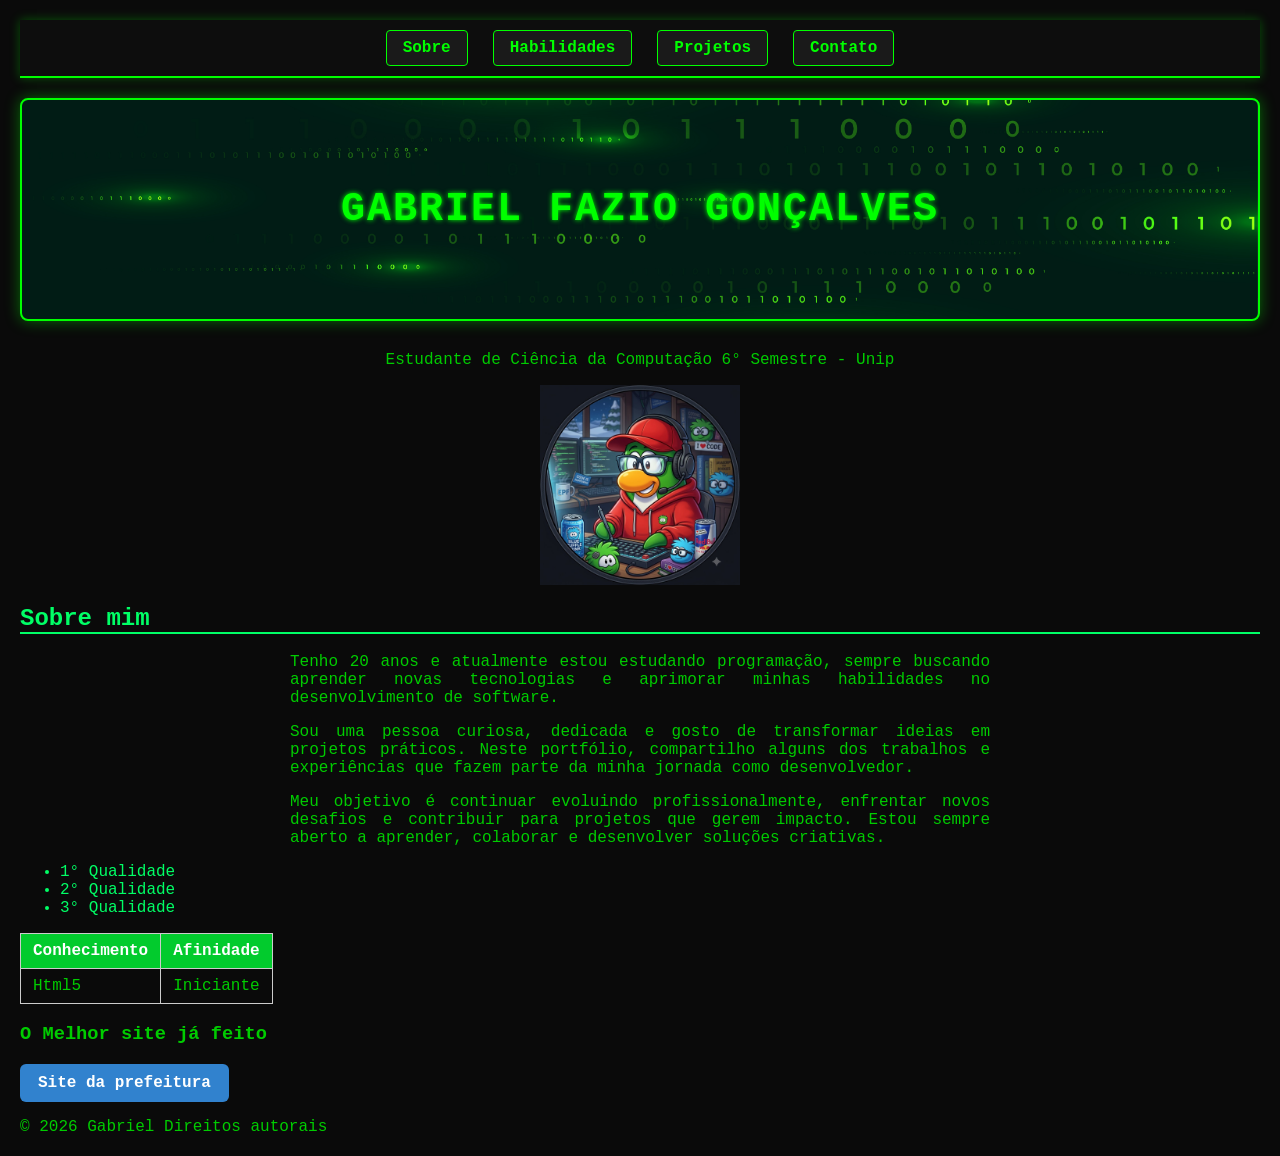
==== index.html @ 5bb6ba9e "Arrumando o index" ====
<!DOCTYPE html>
<html lang="pt-BR">
<head>
    <meta charset="UTF-8">
    <meta name="viewport" content="width=device-width, initial-scale=1.0">
    <title>Portifólio do gabriel</title>
    <link rel="stylesheet" href="style.css">
</head>
<body>
     <nav id="menu-hacker">
    <ul>
        <li><a href="sobre.html">Sobre</a></li>
        <li><a href="paginas/habilidade.html">Habilidades</a></li>
        <li><a href="#projetos">Projetos</a></li>
        <li><a href="#contato">Contato</a></li>
    </ul>
</nav>
    <div class="banner-hacker">
    <h1 class="titulo-hacker"> Gabriel Fazio Gonçalves
    </h1>
    </div>
    <p id="estudo"> Estudante de Ciência da Computação 6° Semestre - Unip</p>
    <div class="container-habilidade">
        <img src="imagens/rookie.jpg" alt="sua foto de perfil" width="200px"/>
    </div>
    <h2> Sobre mim</h2>
    <section id="sobre">
    <div class="container">
    <p> Tenho 20 anos e atualmente estou estudando 
        programação, sempre buscando aprender novas 
        tecnologias e aprimorar minhas habilidades no 
        desenvolvimento de software.</p>
        <p> Sou uma pessoa curiosa, dedicada e gosto de transformar ideias em projetos práticos.
             Neste portfólio, compartilho alguns dos trabalhos e experiências que fazem parte
              da minha jornada como desenvolvedor.</p>
              <p> Meu objetivo é continuar evoluindo profissionalmente, enfrentar novos desafios
                 e contribuir para projetos que gerem impacto.
                 Estou sempre aberto a aprender, colaborar e desenvolver soluções criativas.</p>
                 </div>
                 </section>
                 <ul class="tabelafera">
        <li> 1° Qualidade</li>
        <li> 2° Qualidade</li>
        <li> 3° Qualidade</li>
    </ul>
    <table> 
        <tr> 
            <th> Conhecimento</th>
            <th> Afinidade</th>
        </tr>
        <tr>
            <td> Html5</td>
            <td> Iniciante</td>
        </tr>
    </table>
    <h3> O Melhor site já feito</h1>
        <a href="https://www.arealva.sp.gov.br/portal" target="_blank" class="botao-link"> Site da prefeitura</a>
        <footer> 
            <p> &copy 2026 Gabriel Direitos autorais</p>
        </footer>
        <script src="script.js"></script>
</body>

</html>
---- style.css ----
/* 1. Mudar o fundo da página inteira e a fonte padrão */
body {
    background-color: #0a0a0a; /* Fundo quase preto */
    color: #00cc00; /* Verde um pouco mais suave para leitura */
    font-family: 'Consolas', 'Courier New', monospace;
    margin: 20px;
}
.card-habilidade{
    text-align: left;
    max-width: 500px;
    border: 2px solid #00ff00;
    padding: 5px 5px;
}
.container-habilidade{
    display: flex;
    gap: 2rem;
    flex-wrap: wrap;
    justify-content: center;
    
}
#estudo{
    text-align: center;
}
.banner-hacker {
    /* 1. Aponta para a imagem do banner que você baixou */
    /* Certifique-se de colocar o nome/caminho exato do seu arquivo de imagem aqui (ex: banner.jpg ou banner.png) */
    background-image: url('imagens/backhacker.jpg'); 

    /* 2. Ajustes de tamanho e exibição da imagem */
    background-size: cover;       /* Faz a imagem preencher todo o espaço do container */
    background-position: center;  /* Centraliza a imagem no fundo */
    background-repeat: no-repeat; /* Impede que a imagem fique se repetindo caso seja pequena */

    /* 3. Espaçamento e Alinhamento do conteúdo interno (o texto) */
    padding: 60px 20px;           /* Espaço interno em cima e embaixo para o banner ter altura */
    text-align: center;           /* Centraliza o nome horizontalmente */
    
    /* 4. Bordas e efeito Hacker (opcional) */
    border: 2px solid #00ff00;    /* Borda verde neon */
    box-shadow: 0 0 15px rgba(0, 255, 0, 0.4); /* Brilho neon sutil no banner */
    border-radius: 8px;           /* Bordas levemente arredondadas */
    margin-bottom: 30px;          /* Espaço para afastar do resto da página */
}
.container{
    max-width: 700px;    /* O texto não vai passar de 700 pixels de largura */
    margin: 0 auto;      /* Centraliza a caixa inteira no meio da tela */
    padding: 0 20px;
    text-align: justify;
}
.terminal-conteudo{
    max-width: 700px;    /* O texto não vai passar de 700 pixels de largura */
    margin: left;      /* Centraliza a caixa inteira no meio da tela */
    padding: 0 20px;
    text-align: justify;
    margin-top: 2rem;
    
}
.tabelafera{
color: #00ff66;
}
/* 2. Estilizar os títulos */
h1 {
    color: #00ff66; /* Azul escuro */
}

h2 {
    color: #00ff66; /* Azul médio */
    border-bottom: 2px solid #00ff66; /* Cria uma linha charmosa embaixo dos h2 */
}

/* 3. Estilizar a foto de perfil */
.imgpinguim {
    border-radius: 50%; /* Deixa a imagem redondinha! */
    border: 3px solid #00ff66; /* Adiciona uma borda azul ao redor da foto */
    display: block;  /* Transforma a imagem em bloco (ocupa a linha toda) */
    margin-left: auto;
    margin-right: auto;
}

/* 4. Estilizar a tabela */
table {
    border-collapse: collapse; /* Tira as lacunas duplas das bordas */
    margin-top: 10px;
}

th, td {
    border: 1px solid #cccccc;
    padding: 8px 12px; /* Dá um respiro interno no texto da tabela */
}
html {
  scroll-behavior: smooth;
}
th {
    background-color: rgba(0, 255, 55, 0.788);
    color: white;
}
.botao-link {
    display: inline-block;
    background-color: #3182ce;
    color: white;
    padding: 10px 18px;
    text-decoration: none; /* Remove o sublinhado do link */
    border-radius: 6px;
    font-weight: bold;
}

.botao-link:hover {
    background-color: #2b6cb0; /* Escurece o azul quando o mouse passa por cima */
}

.titulo-hacker {
    color: #00ff00;
    font-family: 'Consolas', 'Courier New', monospace;
    font-size: 2.5rem;
    text-transform: uppercase;
    letter-spacing: 2px;
    text-align: center;
    
    /* Brilho neon sutil inicial */
    text-shadow: 0 0 5px #00ff00;
    
    /* ADICIONE ESTA LINHA para a animação ficar suave */
    transition: text-shadow 0.3s ease, transform 0.3s ease;

}
.titulo-hacker:hover{
    /* Aumenta a intensidade e a área do brilho neon */
    text-shadow: 0 0 10px #00ff00, 0 0 20px #00ff00, 0 0 30px #00ff00;
    
    /* Opcional: faz o nome crescer bem pouquinho (5%) */
    transform: scale(1.05);
}
/* 1. Estilização do container do menu */
#menu-hacker {
    background-color: #0d0d0d;
    border-bottom: 2px solid #00ff00;
    box-shadow: 0 0 10px rgba(0, 255, 0, 0.3);
    padding: 10px 0;
    margin-bottom: 20px;
}

/* 2. Remover pontos da lista e alinhar os itens lado a lado */
#menu-hacker ul {
    list-style: none; /* Tira as bolinhas da lista */
    margin: 0;
    padding: 0;
    display: flex; /* Coloca os itens um ao lado do outro */
    justify-content: center; /* Centraliza os links na barra (ou use flex-start para alinhar à esquerda) */
    gap: 25px; /* Espaço entre os links */
}

/* 3. Estilo básico dos links */
#menu-hacker a {
    
    color: #00ff00;                  /* Texto verde neon */
    font-family: 'Consolas', 'Courier New', monospace;
    text-decoration: none;           /* Remove o sublinhado */
    font-size: 1rem;
    font-weight: bold;

    /* --- AQUI ESTÁ O SEGREDO DO BOTÃO COM FUNDO --- */
    background-color: #1a1a1a;       /* Cor de fundo escuro para o botão */
    padding: 8px 16px;               /* Espaçamento interno: 8px em cima/baixo e 16px nas laterais */
    border: 1px solid #00ff00;       /* Borda fina verde ao redor do botão */
    border-radius: 4px;              /* Arredonda levemente os cantos */
    
    display: inline-block;           /* Permite que o link respeite as alturas e paddings */
    transition: all 0.3s ease;       /* Deixa a animação suave ao passar o mouse */
}

/* 4. A INTERATIVIDADE: Efeito ao passar o mouse (:hover) */
#menu-hacker a:hover {
    background-color: #00ff00; /* Inverte a cor do fundo */
    color: #000000;            /* Texto fica preto ao passar o mouse */
    border-radius: 4px;
    box-shadow: 0 0 15px #00ff00; /* Brilho neon intenso */
}
#menu-hacker a.active {
  background-color: #00ff00;
  color: #000000;
  border-color: #00ff00;
  box-shadow: inset 0 3px 5px rgba(72, 241, 4, 0.3); /* Sombra interna simula o botão afundado */
  transform: translateY(1px);                     /* Leve deslocamento para baixo */
}

#button-java{

}
#button-python{

}
#button-postgre{

}
#button-c{

}
#texto-terminal{
font-family: 'Consolas', 'Courier New', monospace;
color: #00ff00;
text-shadow:0 0 5px #00ff00;
}
.terminal-conteudo{
    padding: 2rem;
}
.terminal-header{
    background-color: #1a1a1a;
  padding: 8px 15px;
  border-bottom: 1px solid #00ff00;
  color: #00ff00;
  font-family: monospace;
  font-size: 0.85rem;
  text-align: left;
}
.cursor {
  display: inline-block;
  width: 8px;
  height: 15px;
  background-color: #00ff00;
  animation: piscar 0.8s infinite;
}

@keyframes piscar {
  0%, 100% { opacity: 1; }
  50% { opacity: 0; }
}
.terminal-janela{
    max-width: 800px;
  margin: 2rem auto;
  border: 1px solid #00ff00;
  box-shadow: 0 0 15px rgba(0, 255, 0, 0.3);
  background-color: #000000;
  overflow: hidden; /* Faz o cabeçalho respeitar os cantos da caixa */
}
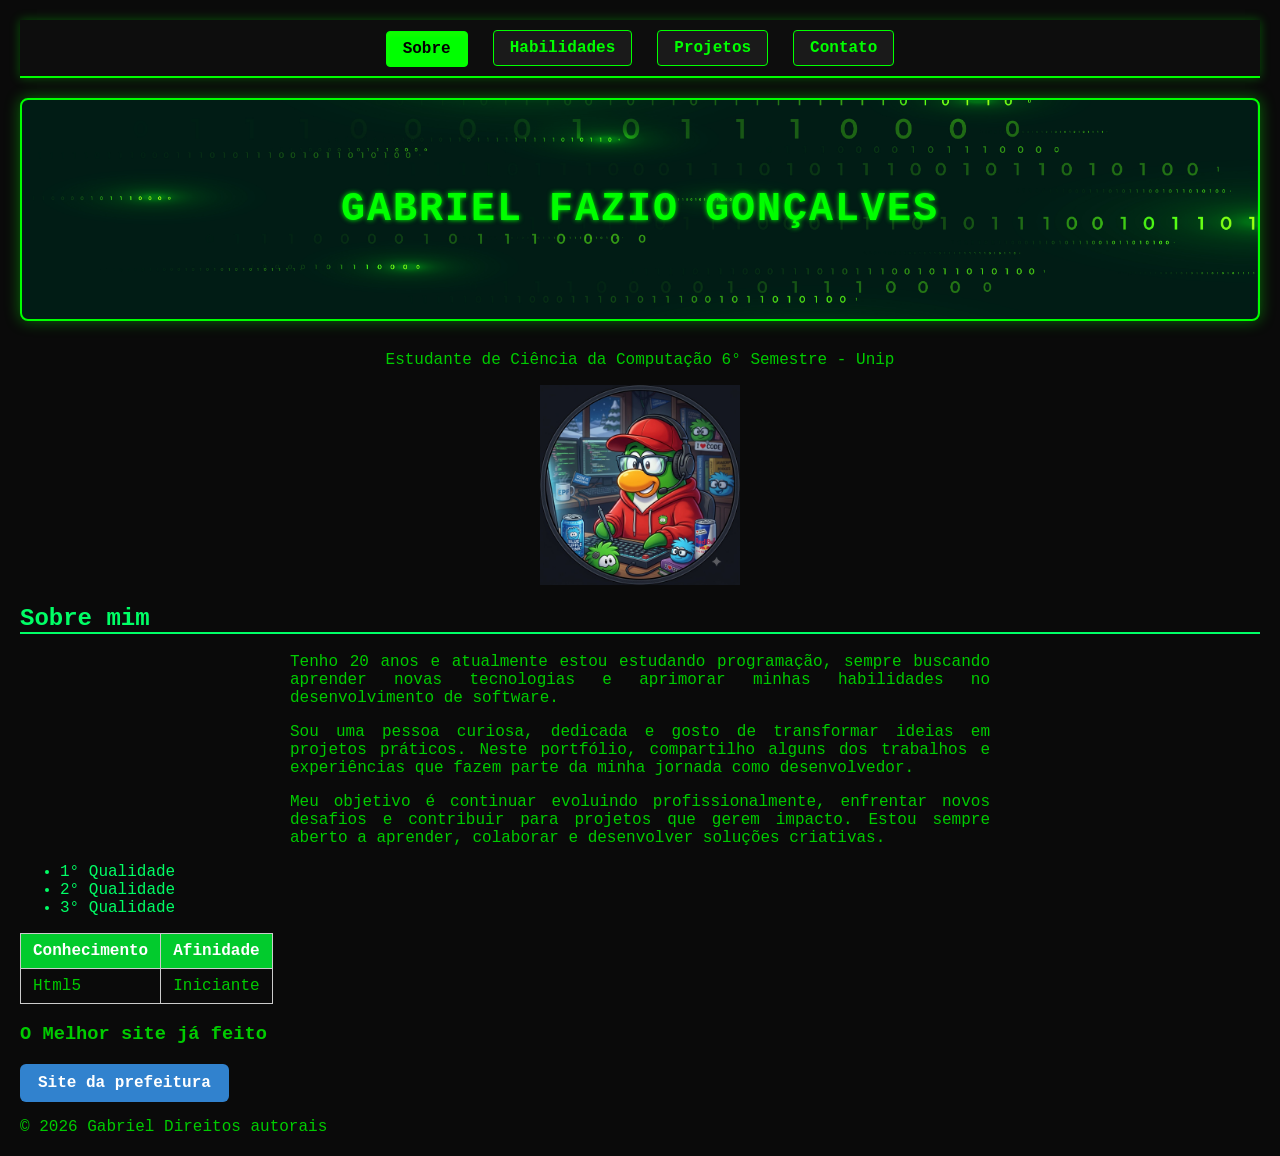
==== commit cacc6ca6: "Arrumando o redirecionamento da página" ====
--- a/index.html
+++ b/index.html
@@ -9,7 +9,7 @@
 <body>
      <nav id="menu-hacker">
     <ul>
-        <li><a href="sobre.html">Sobre</a></li>
+        <li><a href="index.html">Sobre</a></li>
         <li><a href="paginas/habilidade.html">Habilidades</a></li>
         <li><a href="#projetos">Projetos</a></li>
         <li><a href="#contato">Contato</a></li>
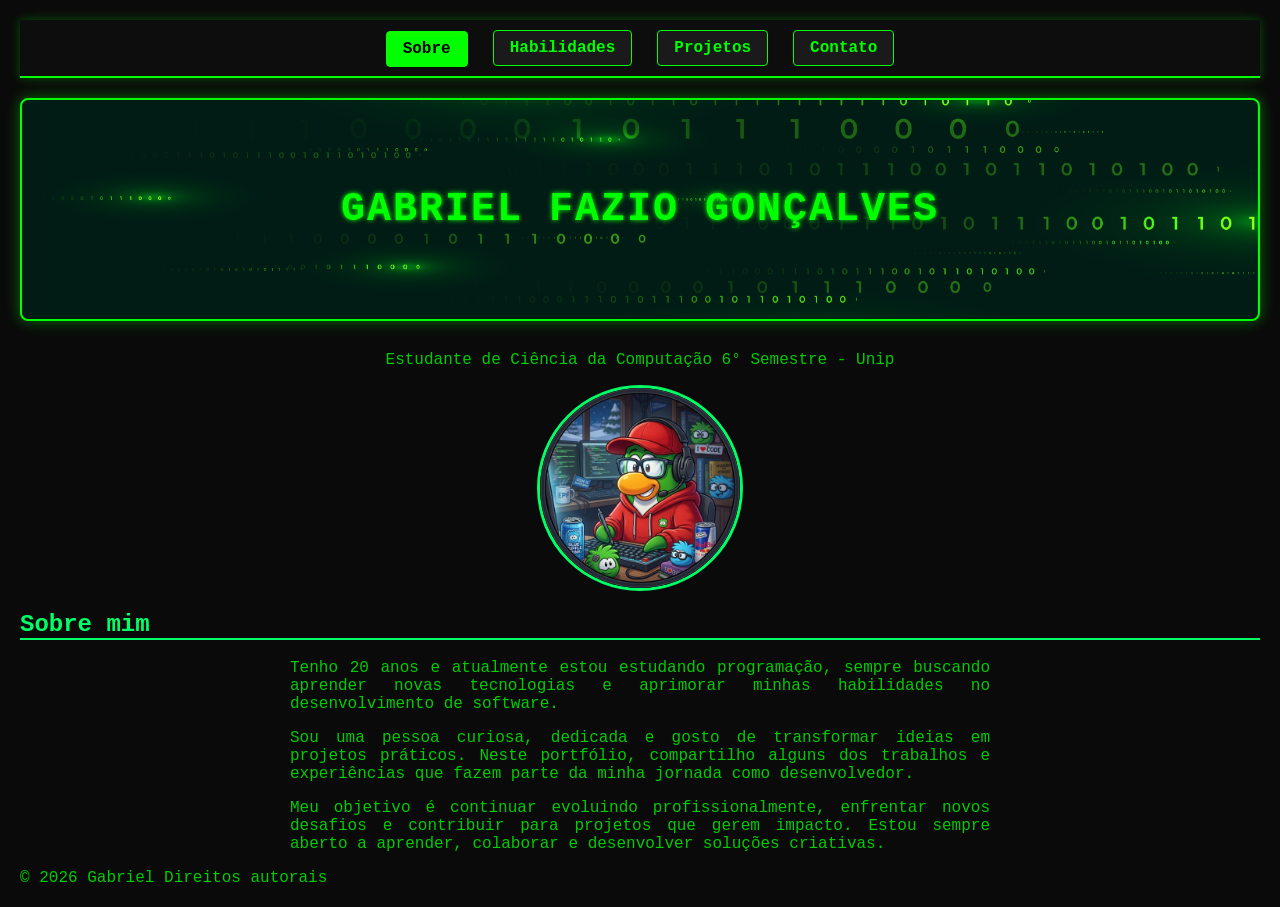
==== commit 7582351d: "Adicionei a pagina contato" ====
--- a/index.html
+++ b/index.html
@@ -12,7 +12,7 @@
         <li><a href="index.html">Sobre</a></li>
         <li><a href="paginas/habilidade.html">Habilidades</a></li>
         <li><a href="#projetos">Projetos</a></li>
-        <li><a href="#contato">Contato</a></li>
+        <li><a href="paginas/contato.html">Contato</a></li>
     </ul>
 </nav>
     <div class="banner-hacker">
@@ -21,7 +21,7 @@
     </div>
     <p id="estudo"> Estudante de Ciência da Computação 6° Semestre - Unip</p>
     <div class="container-habilidade">
-        <img src="imagens/rookie.jpg" alt="sua foto de perfil" width="200px"/>
+        <img src="imagens/rookie.jpg" alt="sua foto de perfil" width="200px" class="imgpinguim"/>
     </div>
     <h2> Sobre mim</h2>
     <section id="sobre">
@@ -38,23 +38,6 @@
                  Estou sempre aberto a aprender, colaborar e desenvolver soluções criativas.</p>
                  </div>
                  </section>
-                 <ul class="tabelafera">
-        <li> 1° Qualidade</li>
-        <li> 2° Qualidade</li>
-        <li> 3° Qualidade</li>
-    </ul>
-    <table> 
-        <tr> 
-            <th> Conhecimento</th>
-            <th> Afinidade</th>
-        </tr>
-        <tr>
-            <td> Html5</td>
-            <td> Iniciante</td>
-        </tr>
-    </table>
-    <h3> O Melhor site já feito</h1>
-        <a href="https://www.arealva.sp.gov.br/portal" target="_blank" class="botao-link"> Site da prefeitura</a>
         <footer> 
             <p> &copy 2026 Gabriel Direitos autorais</p>
         </footer>
